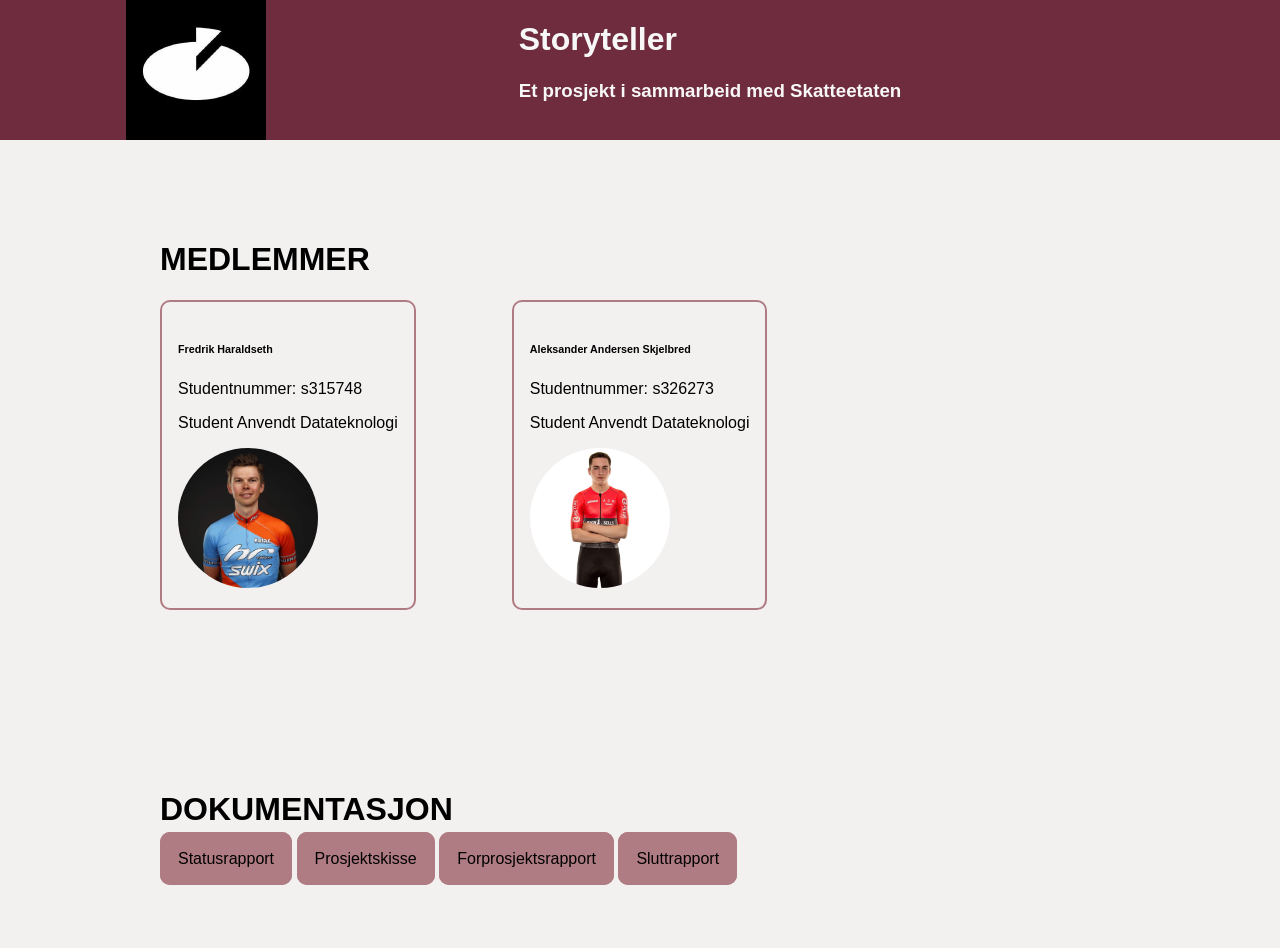
==== index.html @ 1e40c5a9 "css & html" ====
<!DOCTYPE html>
<html>
    <head>
        <title>Bachelor dokumentasjon</title>
        <link href = "core.css" rel = "stylesheet" type = "text/css"/>
        <meta name="viewport" content="width=device-width, initial-scale=1.0">
        <meta charset="utf-8"/>
    </head>
    <body>
        <div class = "main_div">
            <div class = "header">
                <img src="./Bachelor/dok/skatt2.png" alt="Skattetaten logo">
                <div>
                    <h1>Storyteller</h1>
                    <h3>Et prosjekt i sammarbeid med Skatteetaten</h3>
                </div>
                <div>
                    
                </div>
            </div>
            <div class = "medlemmer" id="medlemmer">
                <div class = "innhold">
                    <h1>MEDLEMMER</h1>
                    <div class = "person">
                        <span>
                            <h6>Fredrik Haraldseth</h6>
                            <p>Studentnummer: s315748</p>
                            <p>Student Anvendt Datateknologi</p>
                            <img src="./Bachelor/dok/fredrik.jpg" alt="Fredrik" style="border-radius:50%">
                        </span>
                        <span>
                            <h6>Aleksander Andersen Skjelbred</h6>
                            <p>Studentnummer: s326273</p>
                            <p>Student Anvendt Datateknologi</p>
                            <img src="./Bachelor/dok/aleksander.jpg" alt="Aleksander" style="border-radius:50%">
                        </span>
                    </div>
                </div>
            </div>
            <div class = "dokumentasjon" id="dokumentasjon">
                <div class = "innhold">
                    <h1>DOKUMENTASJON</h1>
                    <div class = "linker_dok">
                        <a href = ./Bachelor/dok/2020_gr41_Statusrapport%20bachelorprosjekt.pdf>Statusrapport</a>
                        <a href = "./Bachelor/dok/2020_gr41_Prosjektskisse.pdf"> Prosjektskisse</a>
                        <a href = "./Bachelor/dok/Forprosjekt.pdf"> Forprosjektsrapport</a>
                        <a href = "./Bachelor/dok/Storyteller.pdf">Sluttrapport</a>
                    </div>
                </div>
            </div>
        </div>
    </body>
</html>
---- core.css ----
body { 
    margin: 0px; 
    font-family: Helvetica, Arial, sans-serif;
    background-color: rgba(207, 195, 195, 0.247);
    overflow-x: hidden;
}

img{
    width: 140px;
    height: 140px;
}


.header {  
    background-color: #6f2c3f;
    width: 100vw;
    color: #f7f7f7;
    display: flex;
    justify-content: space-around;
}

h1{
    display: block;
    margin-block-start: 0.67em;
    margin-block-end: 0.67em;
    margin-inline-start: 0px;
    margin-inline-end: 0px;

}


.dokumentasjon {
    width: 100vw;
    height: auto;
}

.person{
    display: flex;
}

span{
    border: 2px solid;
    border-radius: 10px;
    border-color: #b07c83;
    padding: 1em;
    margin-right: 6em;
}



.linker_dok>a{
    text-decoration: none;
    color:black; 
    background-color: #b07c83;
    width: 100vw;
    padding: 1em;
    border: 2px solid; 
    border-color: #b07c83;
    border-radius: 10px;
    
}


.linker_dok>a:hover {
    
    color: #f7f7f7;
    background-color: rgba(207, 195, 195, 0.247);
}

.medlemmer {
    width: 100vw;
    height: auto;
}

.innhold{
    padding: 5em;
    padding-left: 10em;
    padding-right: 10em;
    
}
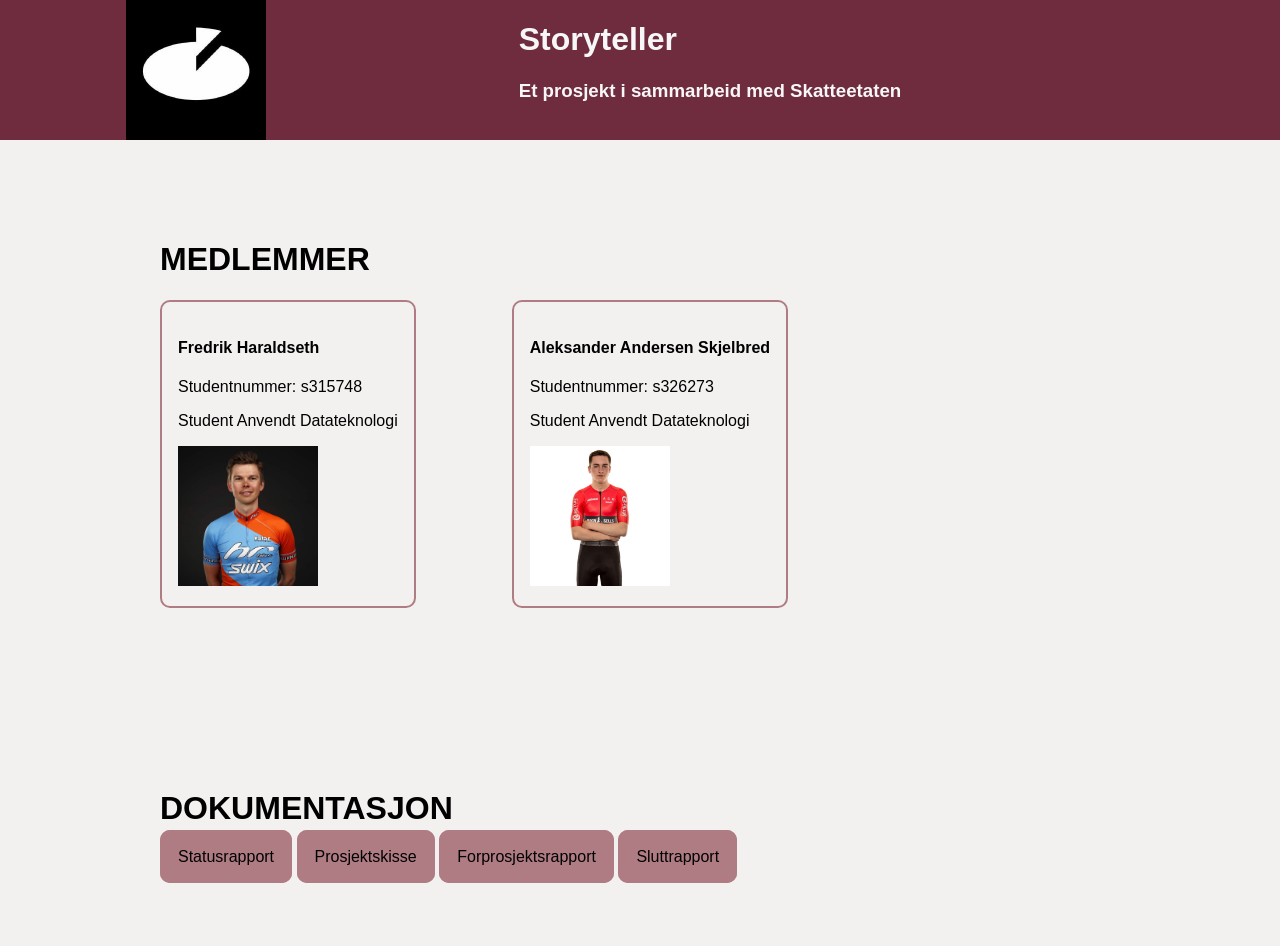
==== commit 27e94fac: "css & html" ====
--- a/index.html
+++ b/index.html
@@ -23,16 +23,16 @@
                     <h1>MEDLEMMER</h1>
                     <div class = "person">
                         <span>
-                            <h6>Fredrik Haraldseth</h6>
+                            <h4>Fredrik Haraldseth</h4>
                             <p>Studentnummer: s315748</p>
                             <p>Student Anvendt Datateknologi</p>
-                            <img src="./Bachelor/dok/fredrik.jpg" alt="Fredrik" style="border-radius:50%">
+                            <img src="./Bachelor/dok/fredrik.jpg" alt="Fredrik">
                         </span>
                         <span>
-                            <h6>Aleksander Andersen Skjelbred</h6>
+                            <h4>Aleksander Andersen Skjelbred</h4>
                             <p>Studentnummer: s326273</p>
                             <p>Student Anvendt Datateknologi</p>
-                            <img src="./Bachelor/dok/aleksander.jpg" alt="Aleksander" style="border-radius:50%">
+                            <img src="./Bachelor/dok/aleksander.jpg" alt="Aleksander">
                         </span>
                     </div>
                 </div>
--- a/core.css
+++ b/core.css
@@ -47,6 +47,11 @@
     margin-right: 6em;
 }
 
+.person>img{
+    border-radius:50%;
+    padding-top: 0.5em;
+    padding-bottom: 0.5em;
+}
 
 
 .linker_dok>a{
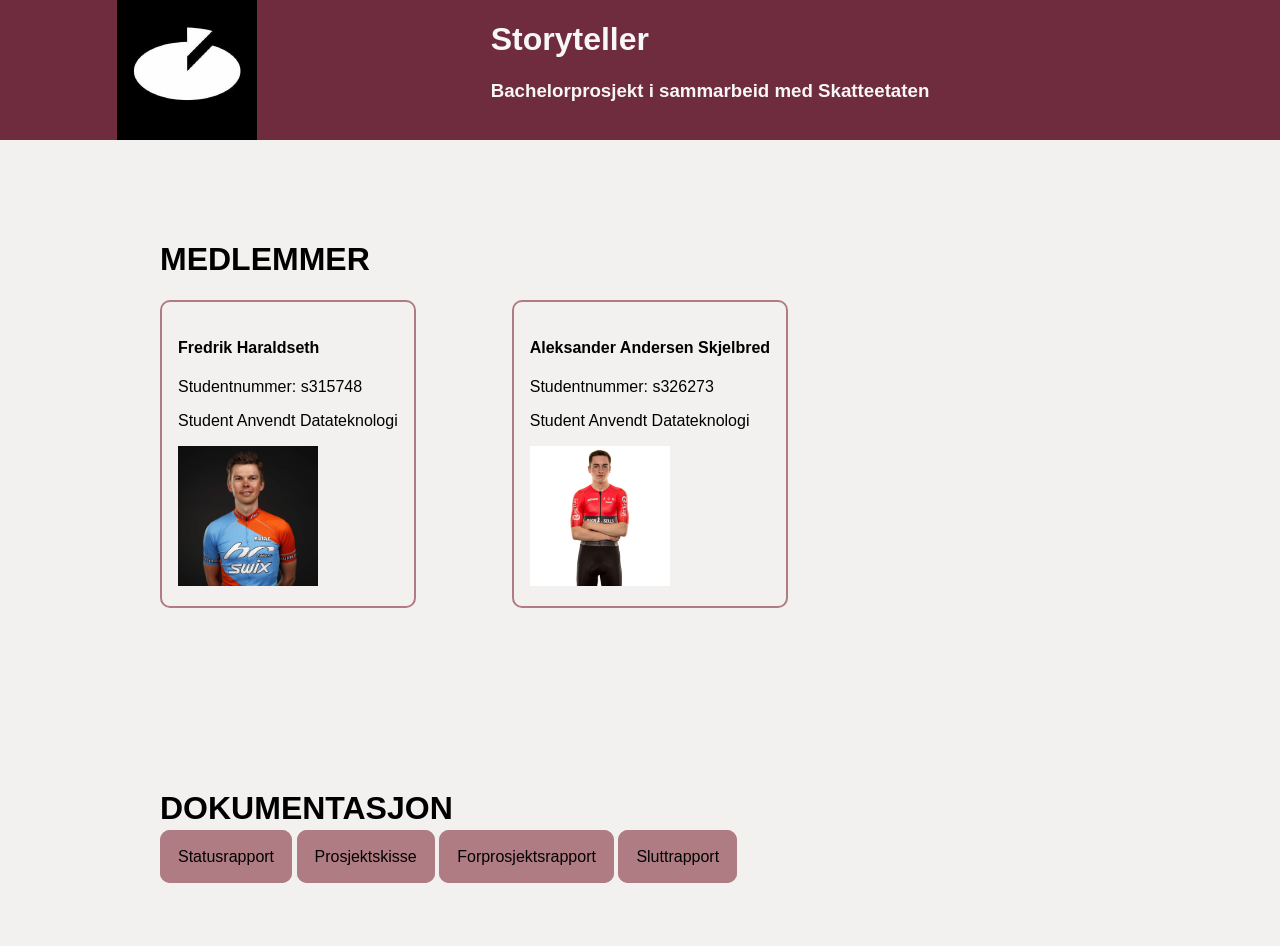
==== commit 9b780a96: "css & html" ====
--- a/index.html
+++ b/index.html
@@ -12,7 +12,7 @@
                 <img src="./Bachelor/dok/skatt2.png" alt="Skattetaten logo">
                 <div>
                     <h1>Storyteller</h1>
-                    <h3>Et prosjekt i sammarbeid med Skatteetaten</h3>
+                    <h3>Bachelorprosjekt i sammarbeid med Skatteetaten</h3>
                 </div>
                 <div>
                     
--- a/core.css
+++ b/core.css
@@ -49,8 +49,8 @@
 
 .person>img{
     border-radius:50%;
-    padding-top: 0.5em;
-    padding-bottom: 0.5em;
+    padding-top: 1em;
+    padding-bottom: 2em;
 }
 
 
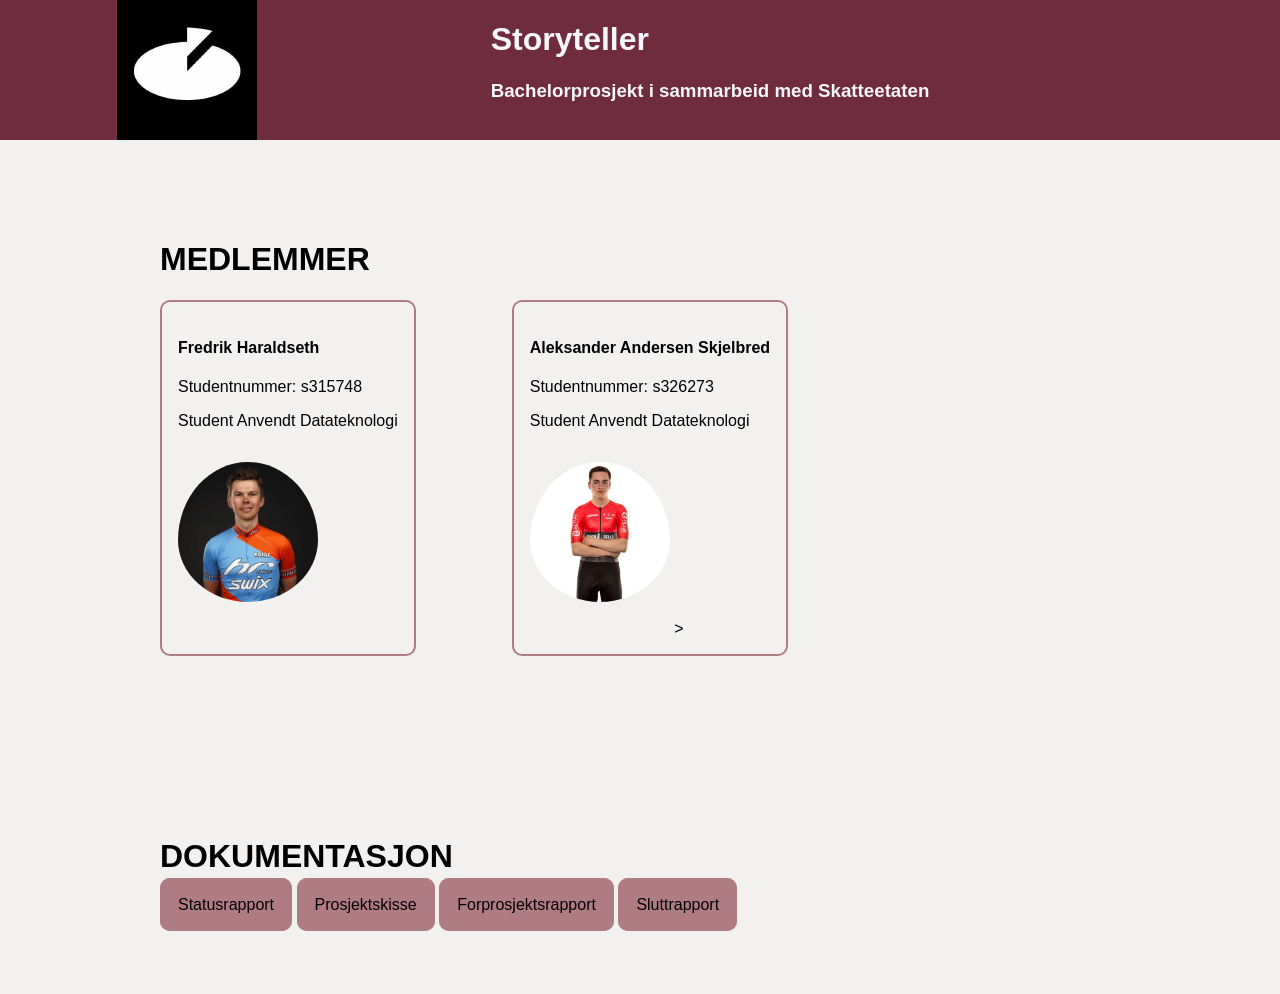
==== commit 6245785d: "css & html" ====
--- a/index.html
+++ b/index.html
@@ -26,13 +26,25 @@
                             <h4>Fredrik Haraldseth</h4>
                             <p>Studentnummer: s315748</p>
                             <p>Student Anvendt Datateknologi</p>
-                            <img src="./Bachelor/dok/fredrik.jpg" alt="Fredrik">
+                            <img 
+                                src="./Bachelor/dok/fredrik.jpg" 
+                                alt="Fredrik" 
+                                style = " border-radius:50%;
+                                padding-top: 1em;
+                                padding-bottom: 2em;"
+                            >
                         </span>
                         <span>
                             <h4>Aleksander Andersen Skjelbred</h4>
                             <p>Studentnummer: s326273</p>
                             <p>Student Anvendt Datateknologi</p>
-                            <img src="./Bachelor/dok/aleksander.jpg" alt="Aleksander">
+                            <img 
+                                src="./Bachelor/dok/aleksander.jpg" 
+                                alt="Aleksander"
+                                style = " border-radius:50%;
+                                padding-top: 1em;
+                                padding-bottom: 2em;">
+                            >
                         </span>
                     </div>
                 </div>
--- a/core.css
+++ b/core.css
@@ -47,12 +47,6 @@
     margin-right: 6em;
 }
 
-.person>img{
-    border-radius:50%;
-    padding-top: 1em;
-    padding-bottom: 2em;
-}
-
 
 .linker_dok>a{
     text-decoration: none;
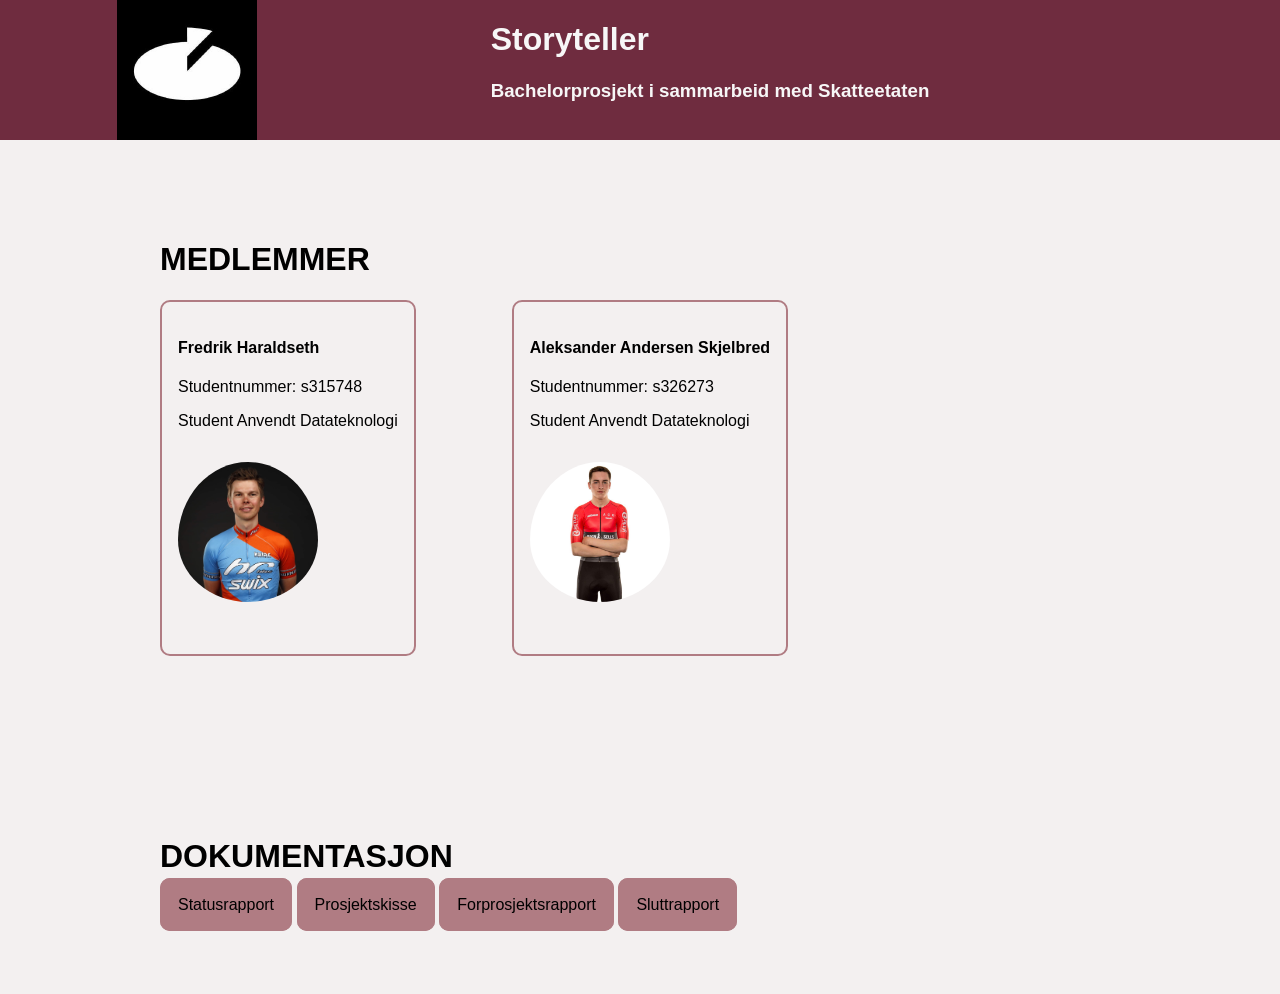
==== commit b92e8299: "css & html" ====
--- a/index.html
+++ b/index.html
@@ -43,8 +43,9 @@
                                 alt="Aleksander"
                                 style = " border-radius:50%;
                                 padding-top: 1em;
-                                padding-bottom: 2em;">
+                                padding-bottom: 2em;"
                             >
+                            
                         </span>
                     </div>
                 </div>
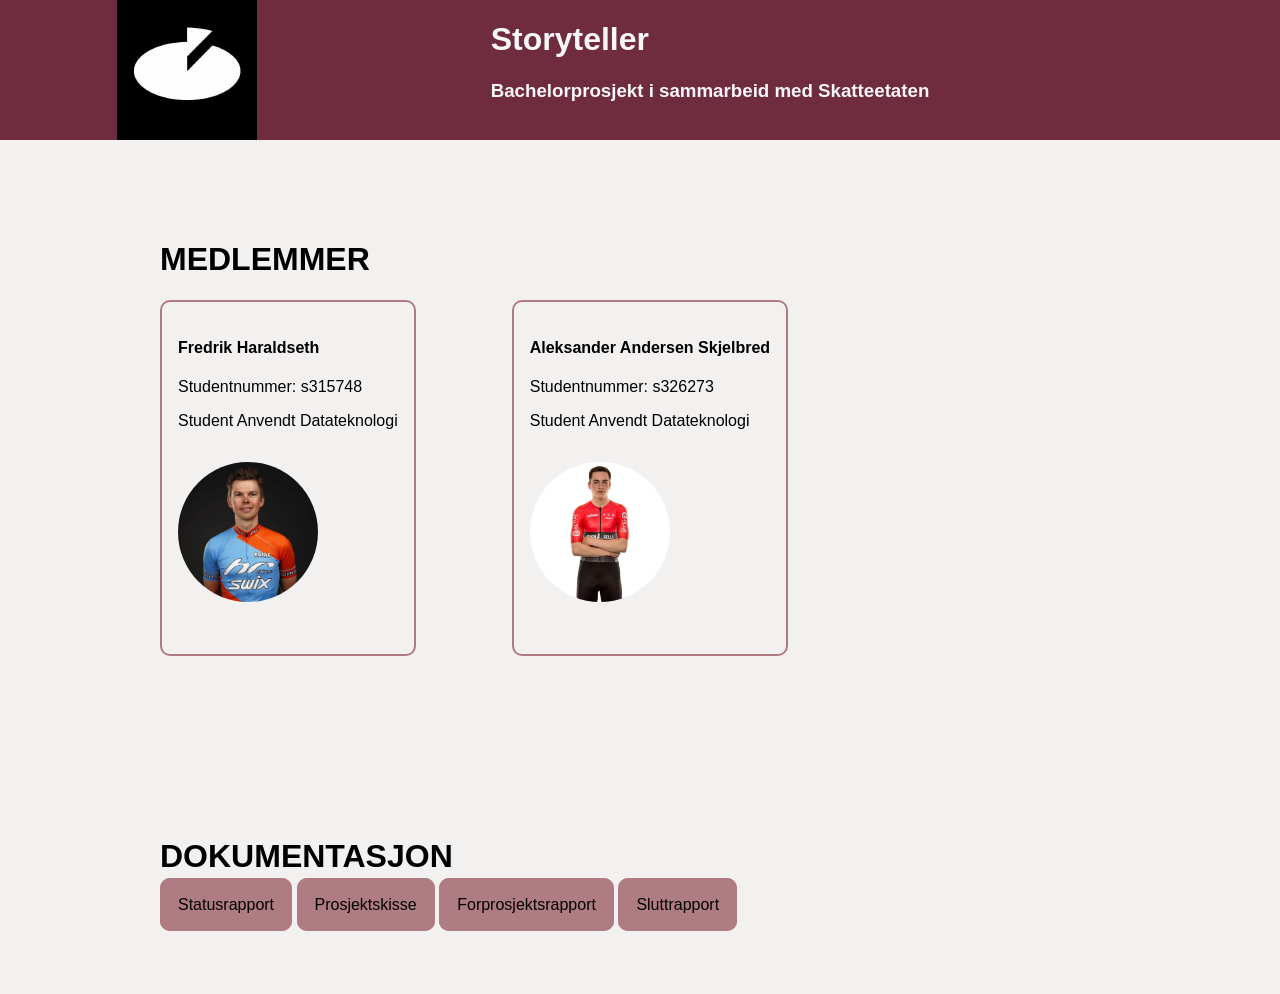
==== commit 53df2539: "css & html" ====
--- a/index.html
+++ b/index.html
@@ -30,8 +30,8 @@
                                 src="./Bachelor/dok/fredrik.jpg" 
                                 alt="Fredrik" 
                                 style = " border-radius:50%;
-                                padding-top: 1em;
-                                padding-bottom: 2em;"
+                                margin-top: 1em;
+                                margin-bottom: 2em;"
                             >
                         </span>
                         <span>
@@ -42,8 +42,8 @@
                                 src="./Bachelor/dok/aleksander.jpg" 
                                 alt="Aleksander"
                                 style = " border-radius:50%;
-                                padding-top: 1em;
-                                padding-bottom: 2em;"
+                                margin-top: 1em;
+                                margin-bottom: 2em;"
                             >
                             
                         </span>
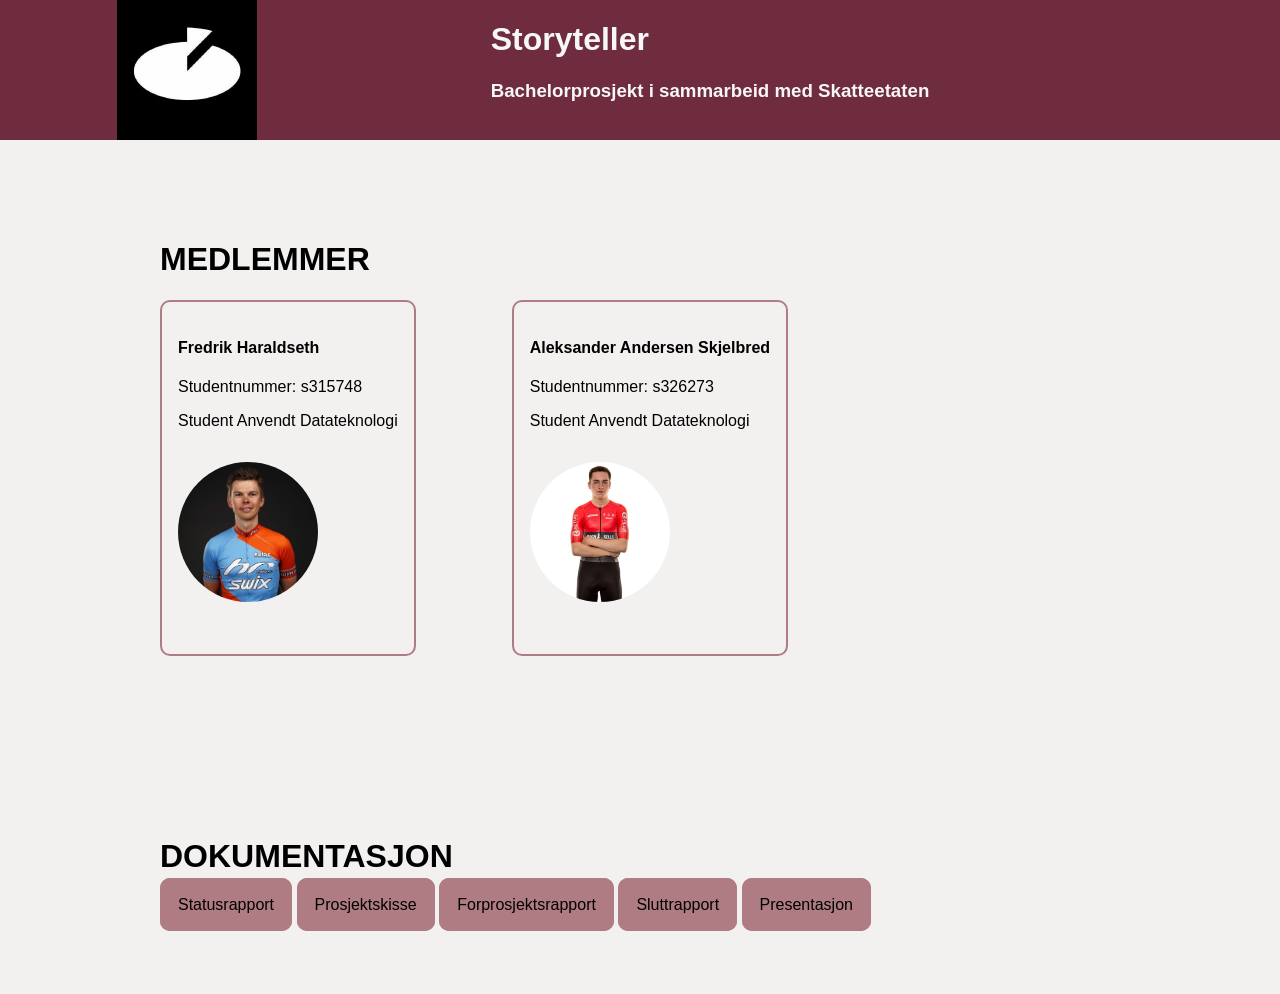
==== commit de72fcba: "presentasjon" ====
--- a/index.html
+++ b/index.html
@@ -54,10 +54,11 @@
                 <div class = "innhold">
                     <h1>DOKUMENTASJON</h1>
                     <div class = "linker_dok">
-                        <a href = ./Bachelor/dok/2020_gr41_Statusrapport%20bachelorprosjekt.pdf>Statusrapport</a>
+                        <a href = ./Bachelor/dok/2020_gr41_Statusrapport_bachelorprosjekt.pdf>Statusrapport</a>
                         <a href = "./Bachelor/dok/2020_gr41_Prosjektskisse.pdf"> Prosjektskisse</a>
                         <a href = "./Bachelor/dok/Forprosjekt.pdf"> Forprosjektsrapport</a>
                         <a href = "./Bachelor/dok/Storyteller.pdf">Sluttrapport</a>
+                        <a href = "./Bachelor/dok/Storyteller_Presentasjon.pdf">Presentasjon</a>
                     </div>
                 </div>
             </div>
